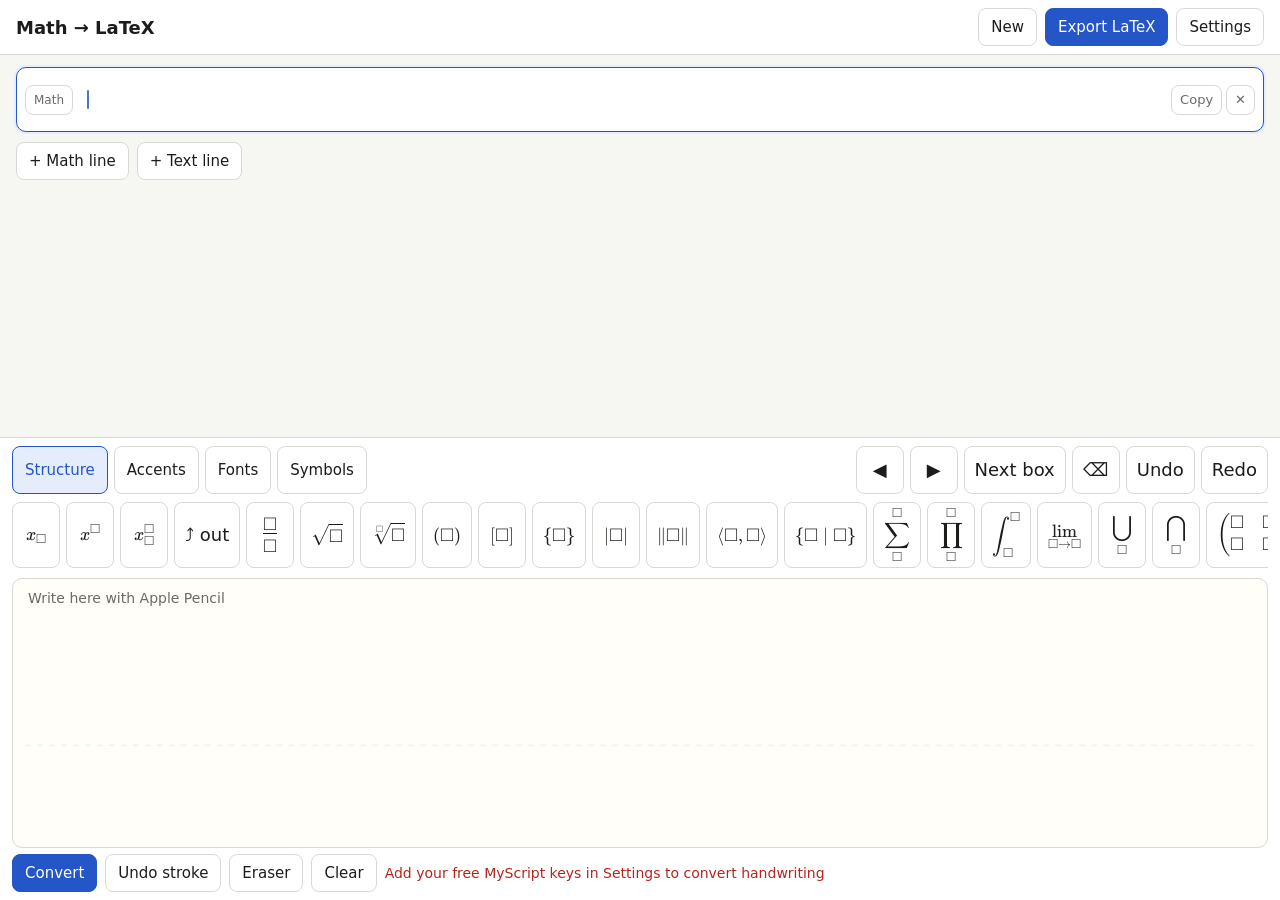
==== index.html @ bc196ec3 "Create Page" ====
<!doctype html>
<html lang="en">
  <head>
    <meta charset="utf-8" />
    <meta name="viewport" content="width=device-width, initial-scale=1, viewport-fit=cover, user-scalable=no" />
    <meta name="apple-mobile-web-app-capable" content="yes" />
    <meta name="mobile-web-app-capable" content="yes" />
    <meta name="apple-mobile-web-app-title" content="Math to LaTeX" />
    <title>Math to LaTeX</title>
    <link rel="stylesheet" href="vendor/mathlive/mathlive-static.css" />
    <link rel="stylesheet" href="css/app.css" />
    <script type="module" src="js/app.js"></script>
  </head>
  <body>
    <header class="topbar">
      <h1>Math → LaTeX</h1>
      <div class="topbar-actions">
        <button id="new-doc" type="button">New</button>
        <button id="open-export" type="button" class="primary">Export LaTeX</button>
        <button id="open-settings" type="button">Settings</button>
      </div>
    </header>

    <main id="doc" aria-label="Document">
      <ol id="lines"></ol>
      <div class="add-line">
        <button id="add-math" type="button">+ Math line</button>
        <button id="add-text" type="button">+ Text line</button>
      </div>
    </main>

    <section id="tools" aria-label="Tools">
      <div id="swap" class="swap" hidden>
        <span class="swap-label">Swap <span id="swap-current"></span> for:</span>
        <div id="swap-options" class="swap-options"></div>
      </div>

      <div class="tool-tabs">
        <div id="tabs" class="tabs" role="tablist"></div>
        <div id="edit-buttons" class="edit-buttons"></div>
      </div>
      <div id="tab-buttons" class="tab-buttons"></div>

      <div class="pad-area">
        <canvas id="pad" aria-label="Writing area"></canvas>
        <div id="pad-hint" class="pad-hint">Write here with Apple Pencil</div>
        <div class="pad-controls">
          <button id="convert" type="button" class="primary">Convert</button>
          <button id="pad-undo" type="button">Undo stroke</button>
          <button id="pad-erase" type="button" aria-pressed="false">Eraser</button>
          <button id="pad-clear" type="button">Clear</button>
          <span id="status" class="status" role="status"></span>
        </div>
      </div>
    </section>

    <dialog id="settings">
      <form method="dialog">
        <h2>Settings</h2>
        <fieldset>
          <legend>MyScript handwriting recognition (free)</legend>
          <p class="help">
            Create a free account at
            <a href="https://developer.myscript.com/getting-started/web" target="_blank" rel="noopener">developer.myscript.com</a>,
            then copy your <b>application key</b> and <b>HMAC key</b> here. The first 2,000 requests each month are free.
            Keys are stored only in this browser, never in the site's code.
          </p>
          <label>Application key <input id="app-key" autocomplete="off" spellcheck="false" /></label>
          <label>HMAC key <input id="hmac-key" type="password" autocomplete="off" spellcheck="false" /></label>
        </fieldset>
        <fieldset>
          <legend>Writing</legend>
          <label class="check"><input id="pen-only" type="checkbox" /> Only Apple Pencil writes (ignore fingers and palm)</label>
          <label class="check"><input id="auto-convert" type="checkbox" /> Convert automatically when I pause</label>
          <label>Pause before converting (seconds) <input id="delay" type="number" min="0.3" max="5" step="0.1" /></label>
          <label class="check"><input id="jump-next" type="checkbox" /> After filling a box, jump to the next empty box</label>
        </fieldset>
        <fieldset>
          <legend>Export</legend>
          <label class="check"><input id="proof-env" type="checkbox" /> Wrap everything in a <code>proof</code> environment</label>
        </fieldset>
        <div class="dialog-actions">
          <button value="close" class="primary">Done</button>
        </div>
      </form>
    </dialog>

    <dialog id="export">
      <form method="dialog">
        <h2>Export LaTeX</h2>
        <p id="export-warning" class="warning" hidden></p>
        <textarea id="export-text" readonly spellcheck="false"></textarea>
        <div class="dialog-actions">
          <button id="copy-tex" type="button">Copy</button>
          <button id="download-tex" type="button">Download .tex</button>
          <button id="overleaf" type="button">Open in Overleaf</button>
          <button value="close" class="primary">Close</button>
        </div>
      </form>
    </dialog>

    <form id="overleaf-form" action="https://www.overleaf.com/docs" method="post" target="_blank" hidden>
      <input type="hidden" name="snip" id="overleaf-snip" />
    </form>
  </body>
</html>
---- vendor/mathlive/mathlive-static.css ----
/* 0.110.0 */@font-face{font-display:"swap";font-family:KaTeX_AMS;font-style:normal;font-weight:400;src:url(fonts/KaTeX_AMS-Regular.woff2) format("woff2")}@font-face{font-display:"swap";font-family:KaTeX_Caligraphic;font-style:normal;font-weight:700;src:url(fonts/KaTeX_Caligraphic-Bold.woff2) format("woff2")}@font-face{font-display:"swap";font-family:KaTeX_Caligraphic;font-style:normal;font-weight:400;src:url(fonts/KaTeX_Caligraphic-Regular.woff2) format("woff2")}@font-face{font-display:"swap";font-family:KaTeX_Fraktur;font-style:normal;font-weight:700;src:url(fonts/KaTeX_Fraktur-Bold.woff2) format("woff2")}@font-face{font-display:"swap";font-family:KaTeX_Fraktur;font-style:normal;font-weight:400;src:url(fonts/KaTeX_Fraktur-Regular.woff2) format("woff2")}@font-face{font-display:"swap";font-family:KaTeX_Main;font-style:italic;font-weight:700;src:url(fonts/KaTeX_Main-BoldItalic.woff2) format("woff2")}@font-face{font-display:"swap";font-family:KaTeX_Main;font-style:normal;font-weight:700;src:url(fonts/KaTeX_Main-Bold.woff2) format("woff2")}@font-face{font-display:"swap";font-family:KaTeX_Main;font-style:italic;font-weight:400;src:url(fonts/KaTeX_Main-Italic.woff2) format("woff2")}@font-face{font-display:"swap";font-family:KaTeX_Main;font-style:normal;font-weight:400;src:url(fonts/KaTeX_Main-Regular.woff2) format("woff2")}@font-face{font-display:"swap";font-family:KaTeX_Math;font-style:italic;font-weight:700;src:url(fonts/KaTeX_Math-BoldItalic.woff2) format("woff2")}@font-face{font-display:"swap";font-family:KaTeX_Math;font-style:italic;font-weight:400;src:url(fonts/KaTeX_Math-Italic.woff2) format("woff2")}@font-face{font-display:"swap";font-family:"KaTeX_SansSerif";font-style:normal;font-weight:700;src:url(fonts/KaTeX_SansSerif-Bold.woff2) format("woff2")}@font-face{font-display:"swap";font-family:"KaTeX_SansSerif";font-style:italic;font-weight:400;src:url(fonts/KaTeX_SansSerif-Italic.woff2) format("woff2")}@font-face{font-display:"swap";font-family:"KaTeX_SansSerif";font-style:normal;font-weight:400;src:url(fonts/KaTeX_SansSerif-Regular.woff2) format("woff2")}@font-face{font-display:"swap";font-family:KaTeX_Script;font-style:normal;font-weight:400;src:url(fonts/KaTeX_Script-Regular.woff2) format("woff2")}@font-face{font-display:"swap";font-family:KaTeX_Size1;font-style:normal;font-weight:400;src:url(fonts/KaTeX_Size1-Regular.woff2) format("woff2")}@font-face{font-display:"swap";font-family:KaTeX_Size2;font-style:normal;font-weight:400;src:url(fonts/KaTeX_Size2-Regular.woff2) format("woff2")}@font-face{font-display:"swap";font-family:KaTeX_Size3;font-style:normal;font-weight:400;src:url(fonts/KaTeX_Size3-Regular.woff2) format("woff2")}@font-face{font-display:"swap";font-family:KaTeX_Size4;font-style:normal;font-weight:400;src:url(fonts/KaTeX_Size4-Regular.woff2) format("woff2")}@font-face{font-display:"swap";font-family:KaTeX_Typewriter;font-style:normal;font-weight:400;src:url(fonts/KaTeX_Typewriter-Regular.woff2) format("woff2")}:root{--ML__static-fonts:true}.ML__container{min-height:auto!important;--_hue:var(--hue,212);--_placeholder-color:var(--placeholder-color,hsl(var(--_hue),40%,49%));--_placeholder-opacity:var(--placeholder-opacity,0.4);--_text-font-family:var(--text-font-family,system-ui,-apple-system,BlinkMacSystemFont,"Segoe UI","Roboto","Oxygen","Ubuntu","Cantarell","Fira Sans","Droid Sans","Helvetica Neue",sans-serif)}.ML__sr-only{height:1px;margin:-1px;overflow:hidden;padding:0;position:absolute;width:1px;clip:rect(0,0,0,0);border:0;clip-path:inset(50%);white-space:nowrap}.ML__base,.ML__is-inline{display:inline-block}.ML__base{border:0;box-sizing:content-box;cursor:text;font-family:inherit;font-style:inherit;font-weight:inherit;margin:0;outline:0;padding:0;position:relative;text-decoration:none;vertical-align:baseline;visibility:inherit;width:min-content}.ML__strut,.ML__strut--bottom{display:inline-block;min-height:0.5em}.ML__small-delim{font-family:KaTeX_Main}.ML__text{font-family:var(--_text-font-family);white-space:pre}.ML__cmr{font-family:KaTeX_Main;font-style:normal}.ML__mathit{font-family:KaTeX_Math;font-style:italic}.ML__mathbf{font-family:KaTeX_Main;font-weight:700}.ML__mathbfit,.lcGreek.ML__mathbf{font-family:KaTeX_Math}.ML__mathbfit{font-style:italic;font-weight:700}.ML__ams,.ML__bb{font-family:KaTeX_AMS}.ML__cal{font-family:KaTeX_Caligraphic}.ML__frak{font-family:KaTeX_Fraktur}.ML__tt{font-family:KaTeX_Typewriter}.ML__script{font-family:KaTeX_Script}.ML__sans{font-family:KaTeX_SansSerif}.ML__series_el,.ML__series_ul{font-weight:100}.ML__series_l{font-weight:200}.ML__series_sl{font-weight:300}.ML__series_sb{font-weight:500}.ML__bold{font-weight:700}.ML__series_eb{font-weight:800}.ML__series_ub{font-weight:900}.ML__series_uc{font-stretch:ultra-condensed}.ML__series_ec{font-stretch:extra-condensed}.ML__series_c{font-stretch:condensed}.ML__series_sc{font-stretch:semi-condensed}.ML__series_sx{font-stretch:semi-expanded}.ML__series_x{font-stretch:expanded}.ML__series_ex{font-stretch:extra-expanded}.ML__series_ux{font-stretch:ultra-expanded}.ML__it{font-style:italic}.ML__shape_ol{-webkit-text-stroke:1px #000;text-stroke:1px #000;color:transparent}.ML__shape_sc{font-variant:small-caps}.ML__shape_sl{font-style:oblique}.ML__emph{color:#bc2612}.ML__emph .ML__emph{color:#0c7f99}.ML__highlight{background:#edd1b0;color:#007cb2}.ML__center{text-align:center}.ML__left{text-align:left}.ML__right{text-align:right}.ML__label_padding{padding:0 0.5em}.ML__frac-line{min-height:1px;width:100%}.ML__frac-line:after{background:currentColor;box-sizing:content-box;content:"";display:block;forced-color-adjust:preserve-parent-color;margin-top:max(-1px,-0.04em);min-height:max(1px,0.04em);print-color-adjust:exact;transform:translate(0)}@media (forced-colors:active){.ML__frac-line{min-height:0px}}.ML__sqrt,.ML__sqrt-sign{display:inline-block}.ML__sqrt-sign{position:relative}.ML__sqrt-line{display:inline-block;height:max(1px,0.04em);width:100%}.ML__sqrt-line:before{background:currentColor;content:"";display:block;forced-color-adjust:preserve-parent-color;margin-top:min(-1px,-0.04em);min-height:max(1px,0.04em);print-color-adjust:exact;transform:translate(0)}@media (forced-colors:active){.ML__sqrt-line:after{background:#fff!important}}.ML__sqrt-line:after{border-bottom-width:1px;content:" ";display:block;margin-top:-0.1em}.ML__sqrt-index{margin-left:0.27777778em;margin-right:-0.55555556em}.ML__delim-size1{font-family:KaTeX_Size1}.ML__delim-size2{font-family:KaTeX_Size2}.ML__delim-size3{font-family:KaTeX_Size3}.ML__delim-size4{font-family:KaTeX_Size4}.ML__delim-mult .delim-size1>span{font-family:KaTeX_Size1}.ML__delim-mult .delim-size4>span{font-family:KaTeX_Size4}.ML__accent-body{font-family:KaTeX_Main}.ML__accent-combining-char{left:0.24em;position:relative}.ML__latex{direction:ltr;display:inline-block;font-family:inherit;font-size-adjust:none;font-stretch:normal;font-style:normal;font-variant-caps:normal;letter-spacing:normal;line-height:1.2;text-align:left;text-indent:0;text-rendering:auto;word-wrap:normal;forced-color-adjust:preserve-parent-color;text-shadow:none;-webkit-user-select:none;user-select:none;white-space:nowrap;width:min-content;word-spacing:normal}.ML__latex .style-wrap{position:relative}.ML__latex .ML__left-right,.ML__latex .ML__mfrac{display:inline-block}.ML__latex .ML__vlist-t{border-collapse:collapse;display:inline-table;table-layout:fixed}.ML__latex .ML__vlist-r{display:table-row}.ML__latex .ML__vlist{display:table-cell;position:relative;vertical-align:bottom}.ML__latex .ML__vlist>span{display:block;height:0;position:relative}.ML__latex .ML__vlist>span>span{display:inline-block}.ML__latex .ML__vlist>span>.ML__pstrut{overflow:hidden;width:0}.ML__latex .ML__vlist-t2{margin-right:-2px}.ML__latex .ML__vlist-s{display:table-cell;font-size:1px;min-width:2px;vertical-align:bottom;width:2px}.ML__latex .ML__msubsup{text-align:left}.ML__latex .ML__negativethinspace{display:inline-block;height:0.71em;margin-left:-0.16667em}.ML__latex .ML__thinspace{display:inline-block;height:0.71em;width:0.16667em}.ML__latex .ML__mediumspace{display:inline-block;height:0.71em;width:0.22222em}.ML__latex .ML__thickspace{display:inline-block;height:0.71em;width:0.27778em}.ML__latex .ML__enspace{display:inline-block;height:0.71em;width:0.5em}.ML__latex .ML__quad{display:inline-block;height:0.71em;width:1em}.ML__latex .ML__qquad{display:inline-block;height:0.71em;width:2em}.ML__latex .ML__llap,.ML__latex .ML__rlap{display:inline-block;position:relative;width:0}.ML__latex .ML__llap>.ML__inner,.ML__latex .ML__rlap>.ML__inner{position:absolute}.ML__latex .ML__llap>.ML__fix,.ML__latex .ML__rlap>.ML__fix{display:inline-block}.ML__latex .ML__llap>.ML__inner{right:0}.ML__latex .ML__rlap>.ML__inner{left:0}.ML__latex .ML__rule{border:0 solid;box-sizing:border-box;display:inline-block;position:relative}.ML__latex .overline .overline-line,.ML__latex .underline .underline-line{width:100%}.ML__latex .overline .overline-line:before,.ML__latex .underline .underline-line:before{border-bottom-style:solid;border-bottom-width:max(1px,0.04em);content:"";display:block;print-color-adjust:exact}.ML__latex .overline .overline-line:after,.ML__latex .underline .underline-line:after{border-bottom-style:solid;border-bottom-width:max(1px,0.04em);content:"";display:block;margin-top:-1px;print-color-adjust:exact}.ML__latex .ML__stretchy{display:block;left:0;overflow:hidden;position:absolute;width:100%}.ML__latex .ML__stretchy:after,.ML__latex .ML__stretchy:before{content:""}.ML__latex .ML__stretchy svg{display:block;fill:currentColor;fill-opacity:1;fill-rule:nonzero;height:inherit;position:absolute;stroke:currentColor;stroke-dasharray:none;stroke-dashoffset:0;stroke-linecap:butt;stroke-linejoin:miter;stroke-miterlimit:4;stroke-opacity:1;stroke-width:1;width:100%}.ML__latex .slice-1-of-2{left:0}.ML__latex .slice-1-of-2,.ML__latex .slice-2-of-2{display:inline-flex;overflow:hidden;position:absolute;width:50.2%}.ML__latex .slice-2-of-2{right:0}.ML__latex .slice-1-of-3{left:0;width:25.1%}.ML__latex .slice-1-of-3,.ML__latex .slice-2-of-3{display:inline-flex;overflow:hidden;position:absolute}.ML__latex .slice-2-of-3{left:25%;width:50%}.ML__latex .slice-3-of-3{right:0;width:25.1%}.ML__latex .slice-1-of-1,.ML__latex .slice-3-of-3{display:inline-flex;overflow:hidden;position:absolute}.ML__latex .slice-1-of-1{left:0;width:100%}.ML__latex .ML__nulldelimiter,.ML__latex .ML__op-group{display:inline-block}.ML__latex .ML__op-symbol{position:relative}.ML__latex .ML__op-symbol.ML__small-op{font-family:KaTeX_Size1}.ML__latex .ML__op-symbol.ML__large-op{font-family:KaTeX_Size2}.ML__latex:has(.ML__align_environment),.ML__latex:has(.ML__center_environment),.ML__latex:has(.ML__eqnarray_environment),.ML__latex:has(.ML__gather_environment),.ML__latex:has(.ML__multiline_environment){width:100%}.ML__latex .ML__multiline_environment{display:inline-flex;width:100%}.ML__latex .ML__center_environment{display:inline-flex;justify-content:center;width:100%}.ML__latex .ML__align_environment,.ML__latex .ML__eqnarray_environment,.ML__latex .ML__gather_environment{display:inline-block}.ML__latex .ML__mtable .ML__vertical-separator{box-sizing:border-box;display:inline-block;min-width:1px}.ML__latex .ML__mtable .ML__arraycolsep{display:inline-block}.ML__latex .ML__mtable .col-align-m>.ML__vlist-t{text-align:center}.ML__latex .ML__mtable .col-align-c>.ML__vlist-t{text-align:center}.ML__latex .ML__mtable .col-align-l>.ML__vlist-t{text-align:left}.ML__latex .ML__mtable .col-align-r>.ML__vlist-t{text-align:right}[data-href]{cursor:pointer}.ML__error{background-color:rgba(204,0,65,.1);background-image:radial-gradient(ellipse at center,#cc0041,transparent 70%);background-position:0 100%;background-repeat:repeat-x;background-size:3px 3px;display:inline-block;padding-bottom:3px}.ML__error>.ML__error{background:transparent;padding:0}.ML__placeholder{color:var(--_placeholder-color);font-family:system-ui,-apple-system,BlinkMacSystemFont,Segoe UI,Roboto,Oxygen,Ubuntu,Cantarell,Fira Sans,Droid Sans,Helvetica Neue,sans-serif;opacity:var(--_placeholder-opacity);padding-left:0.4ex;padding-right:0.4ex}.ML__notation{box-sizing:border-box;line-height:0;position:absolute}.ML__tooltip-container{position:relative;transform:scale(0)}.ML__tooltip-container .ML__tooltip-content{background:var(--_tooltip-background-color);border:var(--_tooltip-border);border-radius:var(--_tooltip-border-radius);display:inline-table;max-width:400px;padding:12px;position:fixed;visibility:hidden;width:max-content;z-index:2;--_selection-color:var(--_tooltip-color);box-shadow:var(--_tooltip-box-shadow);color:var(--_tooltip-color);opacity:0;transition:opacity 0.15s cubic-bezier(0.4,0,1,1)}.ML__tooltip-container .ML__tooltip-content .ML__text{white-space:normal}.ML__tooltip-container .ML__tooltip-content .ML__base{display:contents}.ML__tooltip-container:hover .ML__tooltip-content{font-size:0.75em;opacity:1;transform:scale(1) translateY(3em);visibility:visible}.ML__bg{background-color:transparent!important}.ML__bg:before{background-color:var(--bg-color);bottom:0;box-sizing:border-box;content:"";left:0;position:absolute;right:0;top:0;z-index:-1}
---- css/app.css ----
:root {
  --bg: #f6f6f3;
  --panel: #ffffff;
  --line: #d9d9d4;
  --text: #1c1c1a;
  --muted: #6b6b66;
  --accent: #2456c7;
  --accent-soft: #e5ecfb;
  --error: #b3261e;
  --radius: 10px;
  font-family: -apple-system, BlinkMacSystemFont, "Segoe UI", system-ui, sans-serif;
  color: var(--text);
  background: var(--bg);
}

* {
  box-sizing: border-box;
}

html,
body {
  margin: 0;
  height: 100%;
}

body {
  display: flex;
  flex-direction: column;
  height: 100dvh;
  overflow: hidden;
  -webkit-user-select: none;
  user-select: none;
  -webkit-touch-callout: none;
}

button {
  font: inherit;
  font-size: 15px;
  color: var(--text);
  background: var(--panel);
  border: 1px solid var(--line);
  border-radius: 8px;
  padding: 7px 12px;
  min-height: 38px;
  cursor: pointer;
  touch-action: manipulation;
}

button:active {
  background: var(--accent-soft);
}

button.primary {
  background: var(--accent);
  border-color: var(--accent);
  color: white;
}

button[aria-pressed="true"],
button[aria-selected="true"] {
  background: var(--accent-soft);
  border-color: var(--accent);
  color: var(--accent);
}

/* ---------- top bar ---------- */

.topbar {
  display: flex;
  align-items: center;
  justify-content: space-between;
  gap: 12px;
  padding: calc(8px + env(safe-area-inset-top)) 16px 8px;
  background: var(--panel);
  border-bottom: 1px solid var(--line);
}

.topbar h1 {
  font-size: 18px;
  margin: 0;
}

.topbar-actions {
  display: flex;
  gap: 8px;
}

/* ---------- document ---------- */

#doc {
  flex: 1 1 auto;
  overflow-y: auto;
  padding: 12px 16px;
  -webkit-overflow-scrolling: touch;
}

#lines {
  list-style: none;
  margin: 0;
  padding: 0;
  display: flex;
  flex-direction: column;
  gap: 8px;
}

.line {
  display: flex;
  align-items: center;
  gap: 8px;
  background: var(--panel);
  border: 1px solid var(--line);
  border-radius: var(--radius);
  padding: 6px 8px;
}

.line.active {
  border-color: var(--accent);
  box-shadow: 0 0 0 2px var(--accent-soft);
}

.line-kind {
  flex: none;
  font-size: 12px;
  min-height: 30px;
  padding: 4px 8px;
  color: var(--muted);
}

.line-field {
  flex: 1 1 auto;
  min-width: 0;
}

math-field.line-field {
  font-size: 26px;
  border: none;
  outline: none;
  padding: 4px 2px;
  background: transparent;
}

math-field::part(virtual-keyboard-toggle),
math-field::part(menu-toggle) {
  display: none;
}

.line-textarea {
  font: inherit;
  font-size: 18px;
  border: none;
  outline: none;
  resize: none;
  padding: 6px 2px;
  background: transparent;
  overflow: hidden;
  -webkit-user-select: text;
  user-select: text;
}

.line-actions {
  flex: none;
  display: flex;
  gap: 4px;
}

.line-actions button {
  min-height: 30px;
  padding: 4px 8px;
  font-size: 13px;
  color: var(--muted);
}

.add-line {
  display: flex;
  gap: 8px;
  margin-top: 10px;
}

/* ---------- tools ---------- */

#tools {
  flex: none;
  background: var(--panel);
  border-top: 1px solid var(--line);
  padding: 8px 12px calc(8px + env(safe-area-inset-bottom));
  display: flex;
  flex-direction: column;
  gap: 8px;
}

.swap {
  display: flex;
  align-items: center;
  gap: 8px;
  background: #fff8e1;
  border: 1px solid #f0d98a;
  border-radius: var(--radius);
  padding: 4px 8px;
}

.swap[hidden] {
  display: none;
}

.swap-label {
  flex: none;
  font-size: 14px;
  color: var(--muted);
}

.swap-options {
  display: flex;
  gap: 6px;
  overflow-x: auto;
}

.tool-tabs {
  display: flex;
  justify-content: space-between;
  gap: 8px;
  flex-wrap: wrap;
}

.tabs,
.edit-buttons {
  display: flex;
  gap: 6px;
  flex-wrap: wrap;
}

.tab-buttons {
  display: flex;
  gap: 6px;
  overflow-x: auto;
  padding-bottom: 2px;
  scrollbar-width: thin;
}

button.tool {
  flex: none;
  min-width: 48px;
  min-height: 48px;
  padding: 4px 10px;
  font-size: 18px;
  display: inline-flex;
  align-items: center;
  justify-content: center;
}

.pad-area {
  position: relative;
  display: flex;
  flex-direction: column;
  gap: 6px;
}

#pad {
  width: 100%;
  height: clamp(170px, 30dvh, 360px);
  background: #fffef9;
  border: 1px solid var(--line);
  border-radius: var(--radius);
  touch-action: none;
  display: block;
}

.pad-hint {
  position: absolute;
  top: 12px;
  left: 16px;
  font-size: 14px;
  color: var(--muted);
  pointer-events: none;
}

.pad-controls {
  display: flex;
  align-items: center;
  gap: 8px;
  flex-wrap: wrap;
}

.status {
  font-size: 14px;
  color: var(--muted);
}

.status.error {
  color: var(--error);
}

/* ---------- dialogs ---------- */

dialog {
  border: none;
  border-radius: 14px;
  padding: 20px;
  width: min(640px, 94vw);
  max-height: 90dvh;
  box-shadow: 0 10px 40px rgba(0, 0, 0, 0.25);
  -webkit-user-select: text;
  user-select: text;
}

dialog::backdrop {
  background: rgba(0, 0, 0, 0.3);
}

dialog h2 {
  margin: 0 0 12px;
  font-size: 20px;
}

fieldset {
  border: 1px solid var(--line);
  border-radius: var(--radius);
  margin: 0 0 12px;
  padding: 10px 14px;
  display: flex;
  flex-direction: column;
  gap: 10px;
}

legend {
  font-weight: 600;
  padding: 0 4px;
}

label {
  display: flex;
  flex-direction: column;
  gap: 4px;
  font-size: 15px;
}

label.check {
  flex-direction: row;
  align-items: center;
  gap: 8px;
}

label.check input {
  width: 20px;
  height: 20px;
}

input:not([type="checkbox"]) {
  font: inherit;
  font-size: 16px;
  padding: 8px 10px;
  border: 1px solid var(--line);
  border-radius: 8px;
}

.help {
  margin: 0;
  font-size: 14px;
  color: var(--muted);
}

.warning {
  background: #fff8e1;
  border: 1px solid #f0d98a;
  border-radius: 8px;
  padding: 8px 10px;
  margin: 0 0 10px;
  font-size: 14px;
}

#export-text {
  width: 100%;
  height: 45dvh;
  font-family: ui-monospace, SFMono-Regular, Menlo, monospace;
  font-size: 13px;
  border: 1px solid var(--line);
  border-radius: 8px;
  padding: 10px;
  resize: vertical;
}

.dialog-actions {
  display: flex;
  justify-content: flex-end;
  gap: 8px;
  flex-wrap: wrap;
  margin-top: 12px;
}
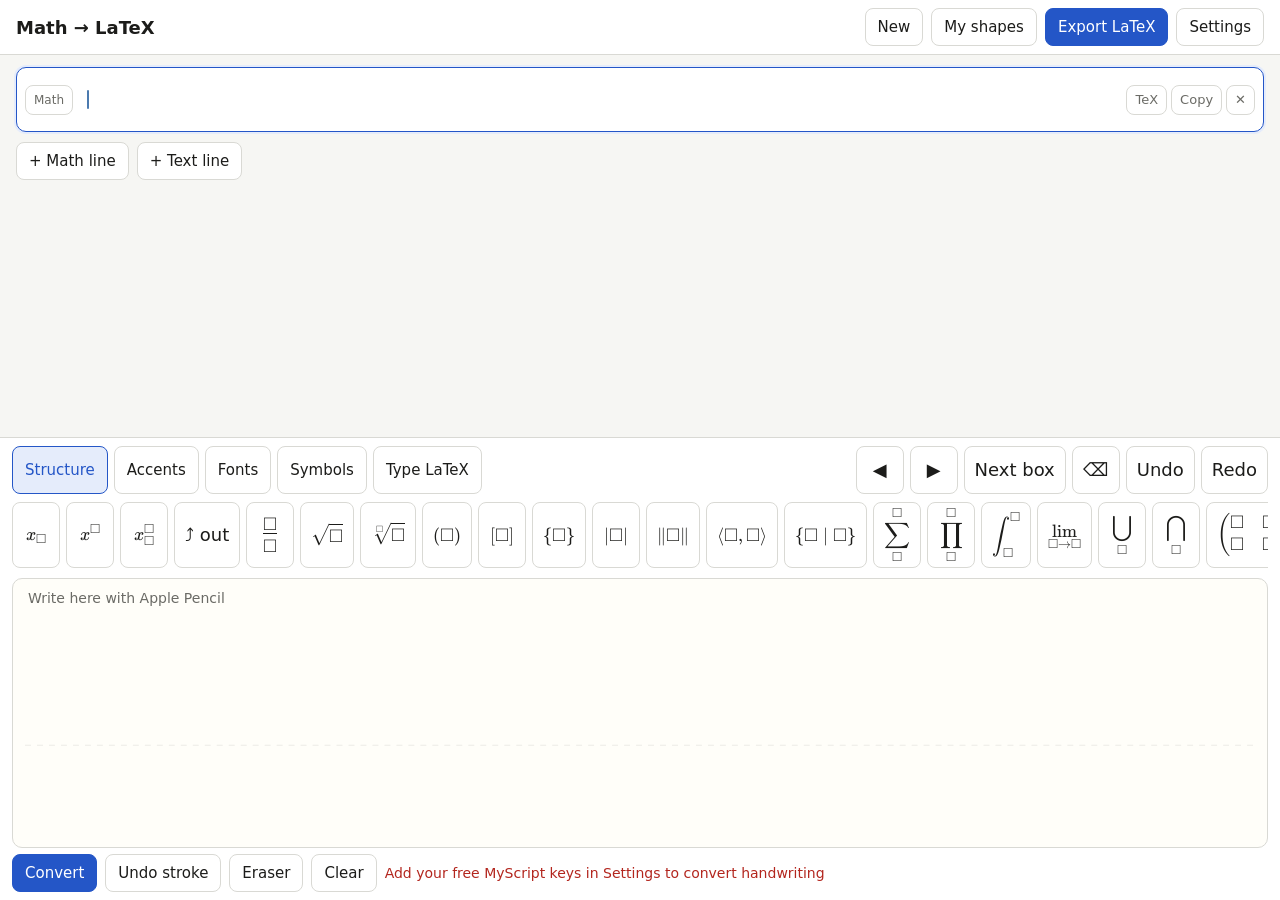
==== commit 7d4560a9: "Teach new symbols" ====
--- a/index.html
+++ b/index.html
@@ -16,6 +16,7 @@
       <h1>Math → LaTeX</h1>
       <div class="topbar-actions">
         <button id="new-doc" type="button">New</button>
+        <button id="open-shapes" type="button">My shapes</button>
         <button id="open-export" type="button" class="primary">Export LaTeX</button>
         <button id="open-settings" type="button">Settings</button>
       </div>
@@ -35,8 +36,25 @@
         <div id="swap-options" class="swap-options"></div>
       </div>
 
+      <div id="tex-bar" class="tex-bar" hidden>
+        <input
+          id="tex-input"
+          placeholder="Type LaTeX, e.g. \mathcal{F}_{n}"
+          autocapitalize="off"
+          autocomplete="off"
+          autocorrect="off"
+          spellcheck="false"
+          enterkeyhint="done"
+        />
+        <span id="tex-preview" class="tex-preview"></span>
+        <button id="tex-insert" type="button" class="primary">Insert</button>
+      </div>
+
       <div class="tool-tabs">
-        <div id="tabs" class="tabs" role="tablist"></div>
+        <div class="tabs">
+          <div id="tabs" class="tabs" role="tablist"></div>
+          <button id="toggle-tex" type="button" aria-pressed="false">Type LaTeX</button>
+        </div>
         <div id="edit-buttons" class="edit-buttons"></div>
       </div>
       <div id="tab-buttons" class="tab-buttons"></div>
@@ -74,6 +92,7 @@
           <label class="check"><input id="auto-convert" type="checkbox" /> Convert automatically when I pause</label>
           <label>Pause before converting (seconds) <input id="delay" type="number" min="0.3" max="5" step="0.1" /></label>
           <label class="check"><input id="jump-next" type="checkbox" /> After filling a box, jump to the next empty box</label>
+          <label class="check"><input id="use-shared" type="checkbox" /> Use shared shapes taught by other people</label>
         </fieldset>
         <fieldset>
           <legend>Export</legend>
@@ -99,6 +118,42 @@
       </form>
     </dialog>
 
+    <dialog id="shapes">
+      <form method="dialog">
+        <h2>My shapes</h2>
+        <p class="help">
+          Teach the site symbols that get misread. Type the LaTeX, then draw the symbol 3–5 times, saving each one.
+          If two of your symbols get mixed up (say ∞ and 8), teach both. Taught shapes work inside lines too,
+          including in subscripts and fractions.
+        </p>
+
+        <fieldset>
+          <legend>Teach a shape</legend>
+          <label>LaTeX for this shape <input id="teach-latex" placeholder="\partial" autocapitalize="off" autocomplete="off" autocorrect="off" spellcheck="false" /></label>
+          <div class="teach-preview-row">Preview: <span id="teach-preview" class="teach-preview"></span></div>
+          <div class="teach-pad-wrap">
+            <canvas id="teach-pad" aria-label="Draw the shape here"></canvas>
+          </div>
+          <p id="teach-feedback" class="help">Draw the shape once, by itself.</p>
+          <div class="teach-actions">
+            <button id="teach-save" type="button" class="primary">Save this drawing</button>
+            <button id="teach-clear" type="button">Clear</button>
+            <button id="teach-last" type="button" title="Loads the last ink you converted (write the symbol by itself first)">Use what I last wrote</button>
+          </div>
+        </fieldset>
+
+        <h3>Taught shapes</h3>
+        <ul id="shape-list" class="shape-list"></ul>
+
+        <div class="dialog-actions">
+          <button id="import-shapes" type="button">Import…</button>
+          <button id="export-shapes" type="button">Export</button>
+          <button value="close" class="primary">Done</button>
+        </div>
+        <input id="import-file" type="file" accept=".json,application/json" hidden />
+      </form>
+    </dialog>
+
     <form id="overleaf-form" action="https://www.overleaf.com/docs" method="post" target="_blank" hidden>
       <input type="hidden" name="snip" id="overleaf-snip" />
     </form>
--- a/css/app.css
+++ b/css/app.css
@@ -50,6 +50,12 @@
   background: var(--accent-soft);
 }
 
+input,
+textarea {
+  -webkit-user-select: text;
+  user-select: text;
+}
+
 button.primary {
   background: var(--accent);
   border-color: var(--accent);
@@ -157,6 +163,25 @@
   user-select: text;
 }
 
+.line-source {
+  font-family: ui-monospace, SFMono-Regular, Menlo, monospace;
+  font-size: 15px;
+  border: 1px solid var(--line);
+  border-radius: 6px;
+  resize: none;
+  padding: 6px 8px;
+  overflow: hidden;
+}
+
+.line.invalid .line-source {
+  border-color: var(--error);
+}
+
+.line-error {
+  font-size: 12px;
+  color: var(--error);
+}
+
 .line-actions {
   flex: none;
   display: flex;
@@ -212,6 +237,29 @@
   display: flex;
   gap: 6px;
   overflow-x: auto;
+}
+
+.tex-bar {
+  display: flex;
+  align-items: center;
+  gap: 8px;
+}
+
+.tex-bar[hidden] {
+  display: none;
+}
+
+#tex-input {
+  flex: 1 1 auto;
+  min-width: 0;
+  font-family: ui-monospace, SFMono-Regular, Menlo, monospace;
+}
+
+.tex-preview {
+  flex: 0 1 auto;
+  max-width: 40%;
+  overflow-x: auto;
+  font-size: 20px;
 }
 
 .tool-tabs {
@@ -297,6 +345,7 @@
   padding: 20px;
   width: min(640px, 94vw);
   max-height: 90dvh;
+  overflow-y: auto;
   box-shadow: 0 10px 40px rgba(0, 0, 0, 0.25);
   -webkit-user-select: text;
   user-select: text;
@@ -378,6 +427,92 @@
   resize: vertical;
 }
 
+dialog h3 {
+  margin: 4px 0 8px;
+  font-size: 16px;
+}
+
+.teach-preview-row {
+  font-size: 14px;
+  color: var(--muted);
+  min-height: 32px;
+  display: flex;
+  align-items: center;
+  gap: 8px;
+}
+
+.teach-preview {
+  font-size: 22px;
+  color: var(--text);
+}
+
+#teach-pad {
+  width: 100%;
+  height: 200px;
+  background: #fffef9;
+  border: 1px solid var(--line);
+  border-radius: var(--radius);
+  touch-action: none;
+  display: block;
+}
+
+.teach-actions {
+  display: flex;
+  gap: 8px;
+  flex-wrap: wrap;
+}
+
+.shape-list {
+  list-style: none;
+  margin: 0;
+  padding: 0;
+  display: flex;
+  flex-direction: column;
+  gap: 6px;
+}
+
+.shape-list li {
+  display: flex;
+  align-items: center;
+  gap: 10px;
+  border: 1px solid var(--line);
+  border-radius: 8px;
+  padding: 4px 8px;
+}
+
+.shape-list .shape-latex {
+  font-size: 22px;
+  min-width: 48px;
+  text-align: center;
+}
+
+.shape-list .shape-info {
+  flex: 1;
+  font-size: 13px;
+  color: var(--muted);
+}
+
+.shape-list button {
+  min-height: 32px;
+  padding: 4px 10px;
+  font-size: 13px;
+}
+
+.shape-list .empty {
+  border: none;
+  font-size: 14px;
+  color: var(--muted);
+}
+
+.badge {
+  font-size: 11px;
+  background: var(--accent-soft);
+  color: var(--accent);
+  border-radius: 4px;
+  padding: 1px 5px;
+  margin-left: 6px;
+}
+
 .dialog-actions {
   display: flex;
   justify-content: flex-end;
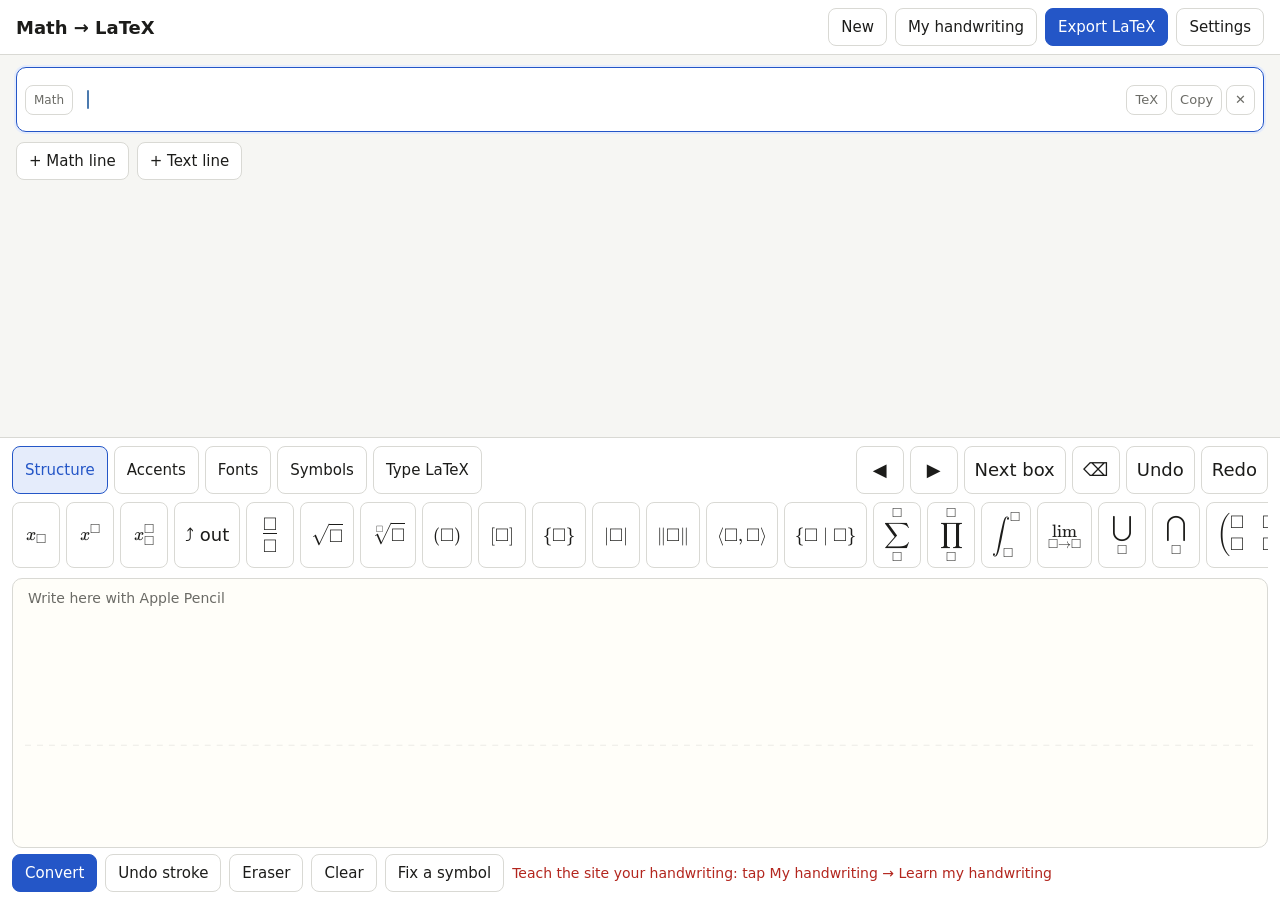
==== commit a35259f0: "attempt 2" ====
--- a/index.html
+++ b/index.html
@@ -16,7 +16,7 @@
       <h1>Math → LaTeX</h1>
       <div class="topbar-actions">
         <button id="new-doc" type="button">New</button>
-        <button id="open-shapes" type="button">My shapes</button>
+        <button id="open-shapes" type="button">My handwriting</button>
         <button id="open-export" type="button" class="primary">Export LaTeX</button>
         <button id="open-settings" type="button">Settings</button>
       </div>
@@ -62,11 +62,21 @@
       <div class="pad-area">
         <canvas id="pad" aria-label="Writing area"></canvas>
         <div id="pad-hint" class="pad-hint">Write here with Apple Pencil</div>
+        <div id="fix-popover" class="fix-popover" hidden>
+          <div class="fix-title">Read as <span id="fix-current"></span>. It's actually:</div>
+          <div id="fix-options" class="fix-options"></div>
+          <div class="fix-other">
+            <input id="fix-input" placeholder="or type its LaTeX" autocapitalize="off" autocomplete="off" autocorrect="off" spellcheck="false" />
+            <button id="fix-ok" type="button">OK</button>
+            <button id="fix-cancel" type="button">Cancel</button>
+          </div>
+        </div>
         <div class="pad-controls">
           <button id="convert" type="button" class="primary">Convert</button>
           <button id="pad-undo" type="button">Undo stroke</button>
           <button id="pad-erase" type="button" aria-pressed="false">Eraser</button>
           <button id="pad-clear" type="button">Clear</button>
+          <button id="pad-fix" type="button" aria-pressed="false" title="Then tap a symbol in the pad to correct it">Fix a symbol</button>
           <span id="status" class="status" role="status"></span>
         </div>
       </div>
@@ -75,6 +85,16 @@
     <dialog id="settings">
       <form method="dialog">
         <h2>Settings</h2>
+        <fieldset>
+          <legend>Handwriting reader</legend>
+          <label>
+            Read my writing with
+            <select id="reader">
+              <option value="mine">My handwriting (works offline, learns from your corrections)</option>
+              <option value="myscript">MyScript (online service, needs keys below)</option>
+            </select>
+          </label>
+        </fieldset>
         <fieldset>
           <legend>MyScript handwriting recognition (free)</legend>
           <p class="help">
@@ -92,7 +112,7 @@
           <label class="check"><input id="auto-convert" type="checkbox" /> Convert automatically when I pause</label>
           <label>Pause before converting (seconds) <input id="delay" type="number" min="0.3" max="5" step="0.1" /></label>
           <label class="check"><input id="jump-next" type="checkbox" /> After filling a box, jump to the next empty box</label>
-          <label class="check"><input id="use-shared" type="checkbox" /> Use shared shapes taught by other people</label>
+          <label class="check"><input id="use-shared" type="checkbox" /> With MyScript, also use shared shapes taught by other people</label>
         </fieldset>
         <fieldset>
           <legend>Export</legend>
@@ -120,15 +140,18 @@
 
     <dialog id="shapes">
       <form method="dialog">
-        <h2>My shapes</h2>
+        <h2>My handwriting</h2>
         <p class="help">
-          Teach the site symbols that get misread. Type the LaTeX, then draw the symbol 3–5 times, saving each one.
-          If two of your symbols get mixed up (say ∞ and 8), teach both. Taught shapes work inside lines too,
-          including in subscripts and fractions.
+          The site reads math by comparing what you write with your own drawings of each symbol.
+          Start with <b>Learn my handwriting</b> (about 10 minutes for the basics). After that, correct any
+          misread symbol by tapping it in the pad with your finger; each correction is saved as another drawing.
         </p>
-
-        <fieldset>
-          <legend>Teach a shape</legend>
+        <div class="dialog-actions start">
+          <button id="open-trainer" type="button" class="primary">Learn my handwriting…</button>
+        </div>
+
+        <fieldset>
+          <legend>Teach one symbol</legend>
           <label>LaTeX for this shape <input id="teach-latex" placeholder="\partial" autocapitalize="off" autocomplete="off" autocorrect="off" spellcheck="false" /></label>
           <div class="teach-preview-row">Preview: <span id="teach-preview" class="teach-preview"></span></div>
           <div class="teach-pad-wrap">
@@ -142,7 +165,7 @@
           </div>
         </fieldset>
 
-        <h3>Taught shapes</h3>
+        <h3>Symbols taught</h3>
         <ul id="shape-list" class="shape-list"></ul>
 
         <div class="dialog-actions">
@@ -151,6 +174,61 @@
           <button value="close" class="primary">Done</button>
         </div>
         <input id="import-file" type="file" accept=".json,application/json" hidden />
+      </form>
+    </dialog>
+
+    <dialog id="trainer">
+      <form method="dialog">
+        <h2>Learn my handwriting</h2>
+
+        <div id="trainer-setup">
+          <p class="help">
+            You'll see one symbol at a time. Write it the way you normally do, at your normal size, in the box.
+            It moves on when you pause. Each symbol comes round several times. You can stop at any point;
+            everything you've written is kept.
+          </p>
+          <fieldset>
+            <legend>What to teach</legend>
+            <div id="trainer-sets" class="trainer-sets"></div>
+          </fieldset>
+          <label>
+            Drawings of each symbol
+            <select id="trainer-reps">
+              <option value="2">2 (quick)</option>
+              <option value="3" selected>3 (recommended)</option>
+              <option value="5">5 (most accurate)</option>
+            </select>
+          </label>
+          <label class="check"><input id="trainer-only-new" type="checkbox" checked /> Only symbols I haven't finished</label>
+          <p id="trainer-setup-note" class="warning-text"></p>
+          <div class="dialog-actions">
+            <button value="close">Cancel</button>
+            <button id="trainer-start" type="button" class="primary">Start</button>
+          </div>
+        </div>
+
+        <div id="trainer-run" hidden>
+          <div class="trainer-prompt">
+            Write: <span id="trainer-symbol" class="trainer-symbol"></span>
+            <span id="trainer-name" class="trainer-name"></span>
+          </div>
+          <div id="trainer-progress" class="help"></div>
+          <canvas id="trainer-pad" aria-label="Write the symbol here"></canvas>
+          <label class="check"><input id="trainer-auto" type="checkbox" checked /> Go to the next one when I pause</label>
+          <div class="dialog-actions">
+            <button id="trainer-redo" type="button">Redo</button>
+            <button id="trainer-skip" type="button" title="Skip every remaining drawing of this symbol">Skip symbol</button>
+            <button id="trainer-stop" type="button">Stop</button>
+            <button id="trainer-next" type="button" class="primary">Next</button>
+          </div>
+        </div>
+
+        <div id="trainer-done" hidden>
+          <p id="trainer-summary"></p>
+          <div class="dialog-actions">
+            <button value="close" class="primary">Done</button>
+          </div>
+        </div>
       </form>
     </dialog>
 
--- a/css/app.css
+++ b/css/app.css
@@ -513,6 +513,115 @@
   margin-left: 6px;
 }
 
+select {
+  font: inherit;
+  font-size: 16px;
+  padding: 8px 10px;
+  border: 1px solid var(--line);
+  border-radius: 8px;
+  background: var(--panel);
+}
+
+/* ---------- correcting a symbol ---------- */
+
+.fix-popover {
+  position: absolute;
+  z-index: 10;
+  width: min(360px, 90vw);
+  background: var(--panel);
+  border: 1px solid var(--line);
+  border-radius: var(--radius);
+  box-shadow: 0 6px 24px rgba(0, 0, 0, 0.18);
+  padding: 10px;
+  display: flex;
+  flex-direction: column;
+  gap: 8px;
+}
+
+.fix-popover[hidden] {
+  display: none;
+}
+
+.fix-title {
+  font-size: 14px;
+  color: var(--muted);
+}
+
+.fix-title span {
+  color: var(--text);
+  font-size: 18px;
+}
+
+.fix-options {
+  display: flex;
+  flex-wrap: wrap;
+  gap: 6px;
+}
+
+.fix-other {
+  display: flex;
+  gap: 6px;
+}
+
+.fix-other input {
+  flex: 1;
+  min-width: 0;
+  font-family: ui-monospace, SFMono-Regular, Menlo, monospace;
+}
+
+/* ---------- learn my handwriting ---------- */
+
+.trainer-sets {
+  display: flex;
+  flex-direction: column;
+  gap: 8px;
+}
+
+.trainer-prompt {
+  display: flex;
+  align-items: center;
+  gap: 12px;
+  font-size: 16px;
+  color: var(--muted);
+}
+
+.trainer-symbol {
+  font-size: 44px;
+  color: var(--text);
+  min-width: 60px;
+  text-align: center;
+}
+
+.trainer-name {
+  font-size: 14px;
+}
+
+#trainer-pad {
+  width: 100%;
+  height: 240px;
+  margin: 8px 0;
+  background: #fffef9;
+  border: 1px solid var(--line);
+  border-radius: var(--radius);
+  touch-action: none;
+  display: block;
+}
+
+.warning-text {
+  color: var(--error);
+  font-size: 14px;
+  margin: 4px 0 0;
+}
+
+.warning-text:empty {
+  display: none;
+}
+
+.dialog-actions.start {
+  justify-content: flex-start;
+  margin: 0 0 12px;
+}
+
 .dialog-actions {
   display: flex;
   justify-content: flex-end;
